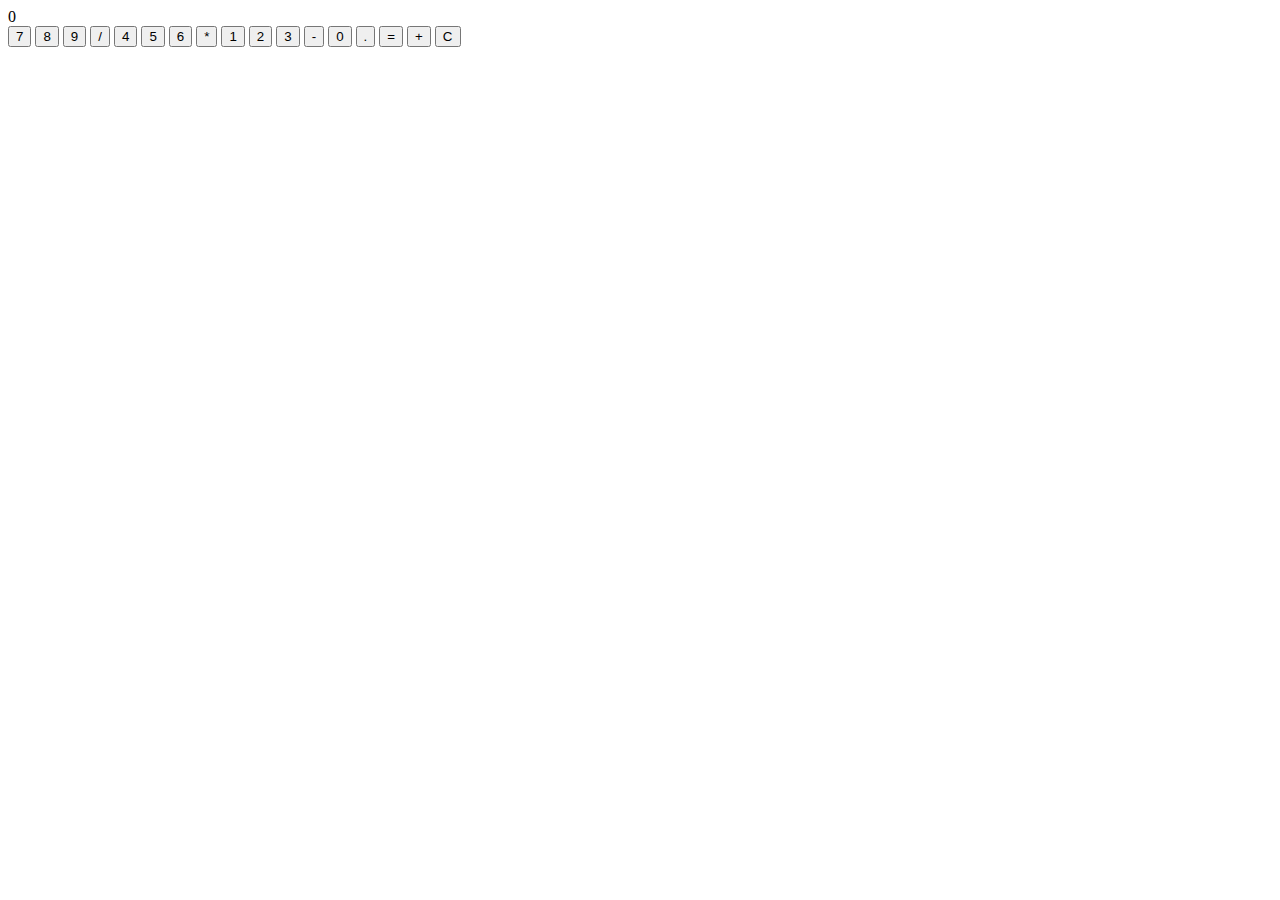
==== index.html @ d96deb4c "atualizacao3" ====
<!DOCTYPE html>
<html lang="en">
<head>
    <meta charset="UTF-8">
    <meta name="viewport" content="width=device-width, initial-scale=1.0">
    <title>Calculadora Foda</title>
    <link ref="stylesheet" href="css/style.css">
</head>
<body>
    <div class="calculator">
        <div class="display" id="display">0</div>
        <div class="buttons">
                <button class="button" data-value="7">7</button>
                <button class="button" data-value="8">8</button>
                <button class="button" data-value="9">9</button>
                <button class="button" data-value="/">/</button>
                <button class="button" data-value="4">4</button>
                <button class="button" data-value="5">5</button>
                <button class="button" data-value="6">6</button>
                <button class="button" data-value="*">*</button>
                <button class="button" data-value="1">1</button>
                <button class="button" data-value="2">2</button>
                <button class="button" data-value="3">3</button>
                <button class="button" data-value="-">-</button>
                <button class="button" data-value="0">0</button>
                <button class="button" data-value=".">.</button>
                <button class="button" data-value="=">=</button>
                <button class="button" data-value="+">+</button>
                <button class="button" data-value="C">C</button>
            </div>
        </div>
        <script scr="js/script.js"></script>
</body>
</html>
---- css/style.css ----
body {
    display: flex;
    justify-content: center;
    align-items: center;
    height: 100vh;
    margin: 0;
    background-color: #f0f0f0;
  }
  
  .calculator {
    border: 1px solid #ccc;
    border-radius: 5px;
    padding: 10px;
    background-color: #fff;
  }
  
  .display {
    font-size: 2em;
    text-align: center;
    margin-bottom: 10px;
    padding: 10px;
    border: 1px solid #ccc;
    border-radius: 5px;
    background-color: #eee;
  }
  
  .buttons {
    display: grid;
    grid-template-columns: repeat(4, 1fr);
    gap: 10px;
  }
  
  .button {
    padding: 20px;
    font-size: 1.5em;
    border: none;
    border-radius: 5px;
    cursor: pointer;
    background-color: #f9f9f9;
  }
  
  .button:hover {
    background-color: #e0e0e0;
  }
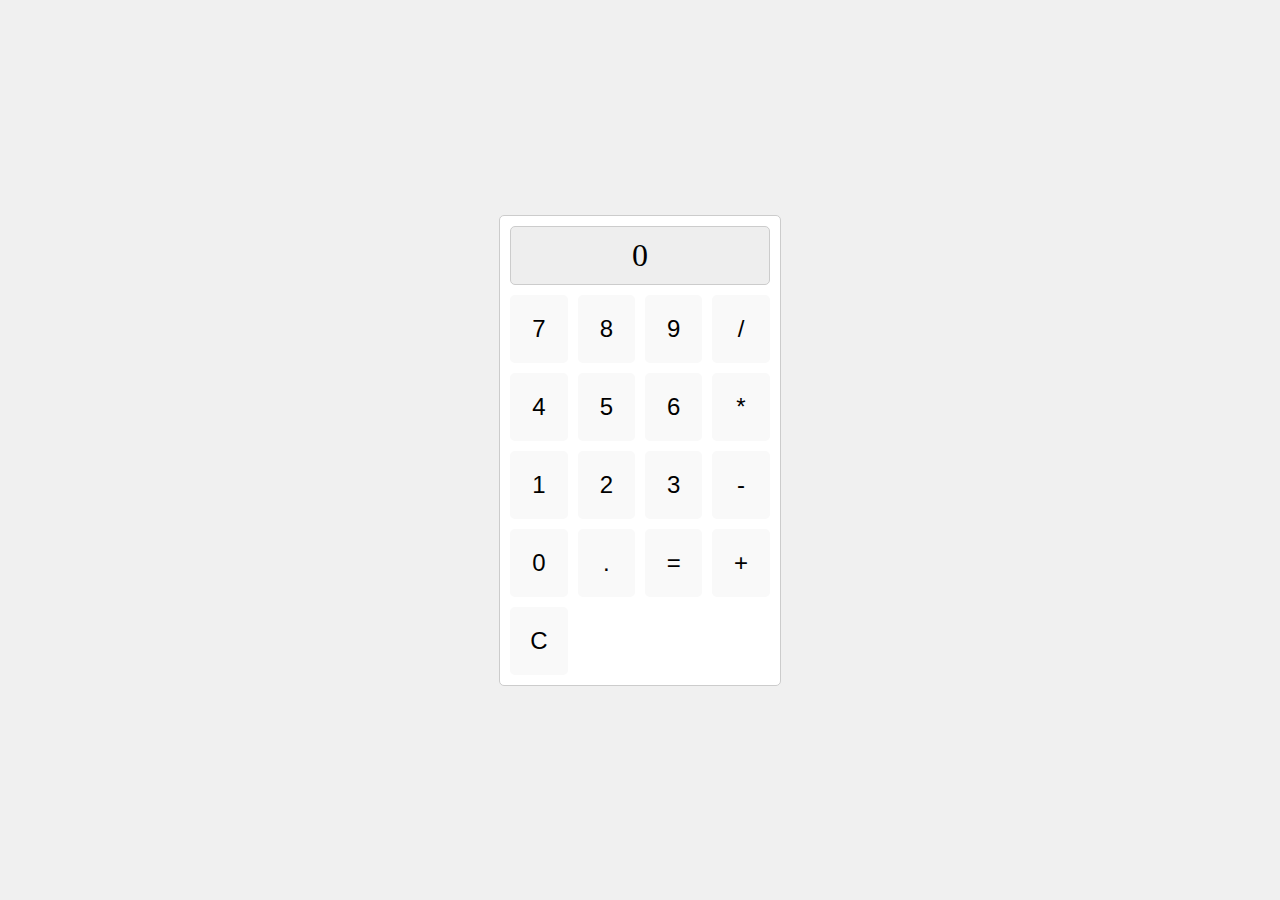
==== commit e458e246: "Update index.html" ====
--- a/index.html
+++ b/index.html
@@ -4,7 +4,7 @@
     <meta charset="UTF-8">
     <meta name="viewport" content="width=device-width, initial-scale=1.0">
     <title>Calculadora Foda</title>
-    <link ref="stylesheet" href="css/style.css">
+    <link rel="stylesheet" href="css/style.css">
 </head>
 <body>
     <div class="calculator">
@@ -28,7 +28,7 @@
                 <button class="button" data-value="+">+</button>
                 <button class="button" data-value="C">C</button>
             </div>
-        </div>
-        <script scr="js/script.js"></script>
+    </div>
+    <script scr="js/script.js"></script>
 </body>
 </html>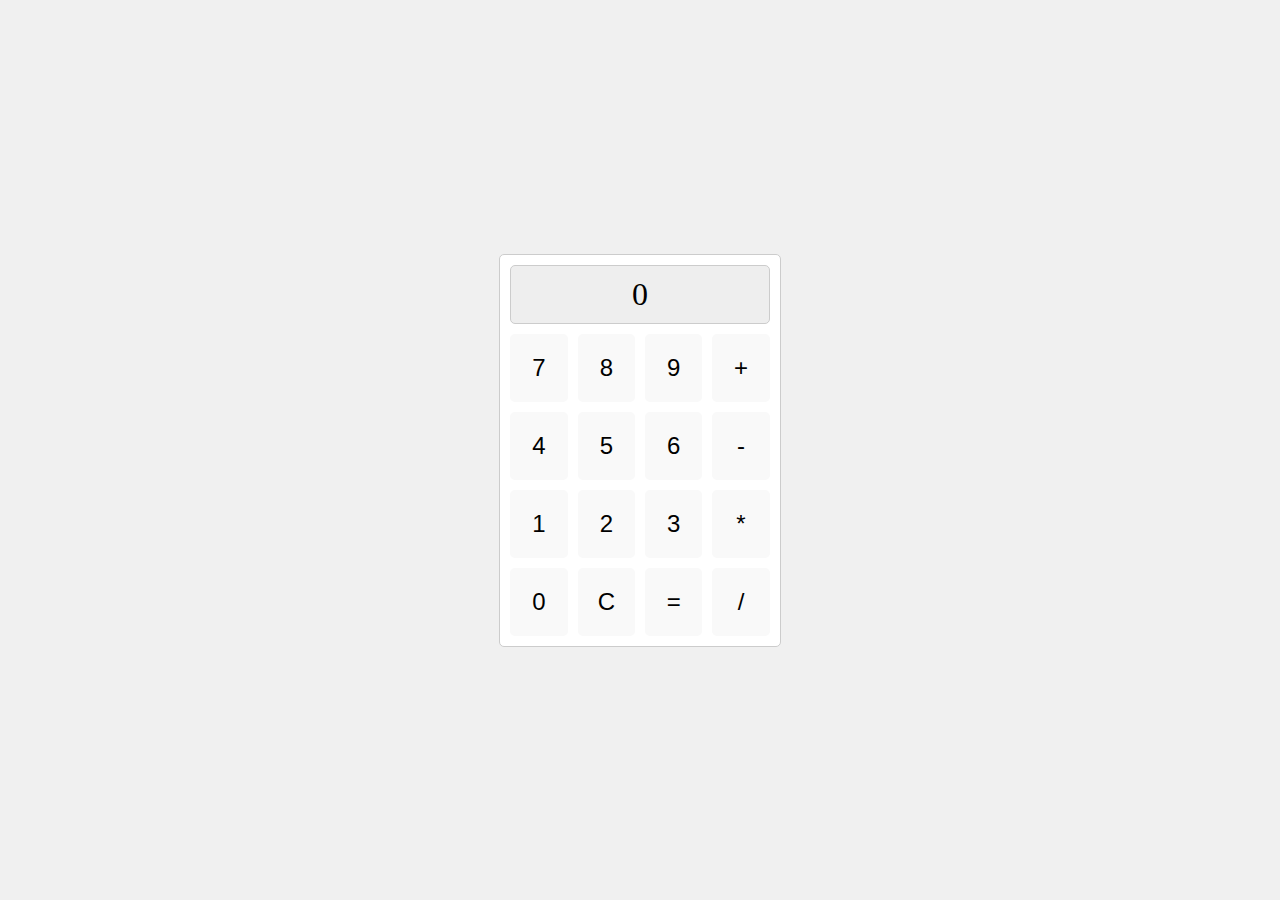
==== commit 4a834dc5: "arrumando2" ====
--- a/index.html
+++ b/index.html
@@ -3,32 +3,31 @@
 <head>
     <meta charset="UTF-8">
     <meta name="viewport" content="width=device-width, initial-scale=1.0">
-    <title>Calculadora Foda</title>
-    <link rel="stylesheet" href="css/style.css">
+    <title>Mega Calculadora</title>
+    <link rel="stylesheet" href="css/styles.css"><!-- Conectando o CSS -->
 </head>
 <body>
     <div class="calculator">
         <div class="display" id="display">0</div>
         <div class="buttons">
-                <button class="button" data-value="7">7</button>
-                <button class="button" data-value="8">8</button>
-                <button class="button" data-value="9">9</button>
-                <button class="button" data-value="/">/</button>
-                <button class="button" data-value="4">4</button>
-                <button class="button" data-value="5">5</button>
-                <button class="button" data-value="6">6</button>
-                <button class="button" data-value="*">*</button>
-                <button class="button" data-value="1">1</button>
-                <button class="button" data-value="2">2</button>
-                <button class="button" data-value="3">3</button>
-                <button class="button" data-value="-">-</button>
-                <button class="button" data-value="0">0</button>
-                <button class="button" data-value=".">.</button>
-                <button class="button" data-value="=">=</button>
-                <button class="button" data-value="+">+</button>
-                <button class="button" data-value="C">C</button>
-            </div>
+            <button class="button" data-value="7">7</button>
+            <button class="button" data-value="8">8</button>
+            <button class="button" data-value="9">9</button>
+            <button class="button" data-value="+">+</button>
+            <button class="button" data-value="4">4</button>
+            <button class="button" data-value="5">5</button>
+            <button class="button" data-value="6">6</button>
+            <button class="button" data-value="-">-</button>
+            <button class="button" data-value="1">1</button>
+            <button class="button" data-value="2">2</button>
+            <button class="button" data-value="3">3</button>
+            <button class="button" data-value="*">*</button>
+            <button class="button" data-value="0">0</button>
+            <button class="button" data-value="C">C</button>
+            <button class="button" data-value="=">=</button>
+            <button class="button" data-value="/">/</button>
+        </div>
     </div>
-    <script scr="js/script.js"></script>
+    <script src="js/script.js"></script><!-- Conectando o JavaScript -->
 </body>
-</html>+</html>
--- a/css/styles.css
+++ b/css/styles.css
@@ -0,0 +1,45 @@
+body {
+    display: flex;
+    justify-content: center;
+    align-items: center;
+    height: 100vh;
+    margin: 0;
+    background-color: #f0f0f0;
+  }
+  
+  .calculator {
+    border: 1px solid #ccc;
+    border-radius: 5px;
+    padding: 10px;
+    background-color: #fff;
+  }
+  
+  .display {
+    font-size: 2em;
+    text-align: center;
+    margin-bottom: 10px;
+    padding: 10px;
+    border: 1px solid #ccc;
+    border-radius: 5px;
+    background-color: #eee;
+  }
+  
+  .buttons {
+    display: grid;
+    grid-template-columns: repeat(4, 1fr);
+    gap: 10px;
+  }
+  
+  .button {
+    padding: 20px;
+    font-size: 1.5em;
+    border: none;
+    border-radius: 5px;
+    cursor: pointer;
+    background-color: #f9f9f9;
+  }
+  
+  .button:hover {
+    background-color: #e0e0e0;
+  }
+  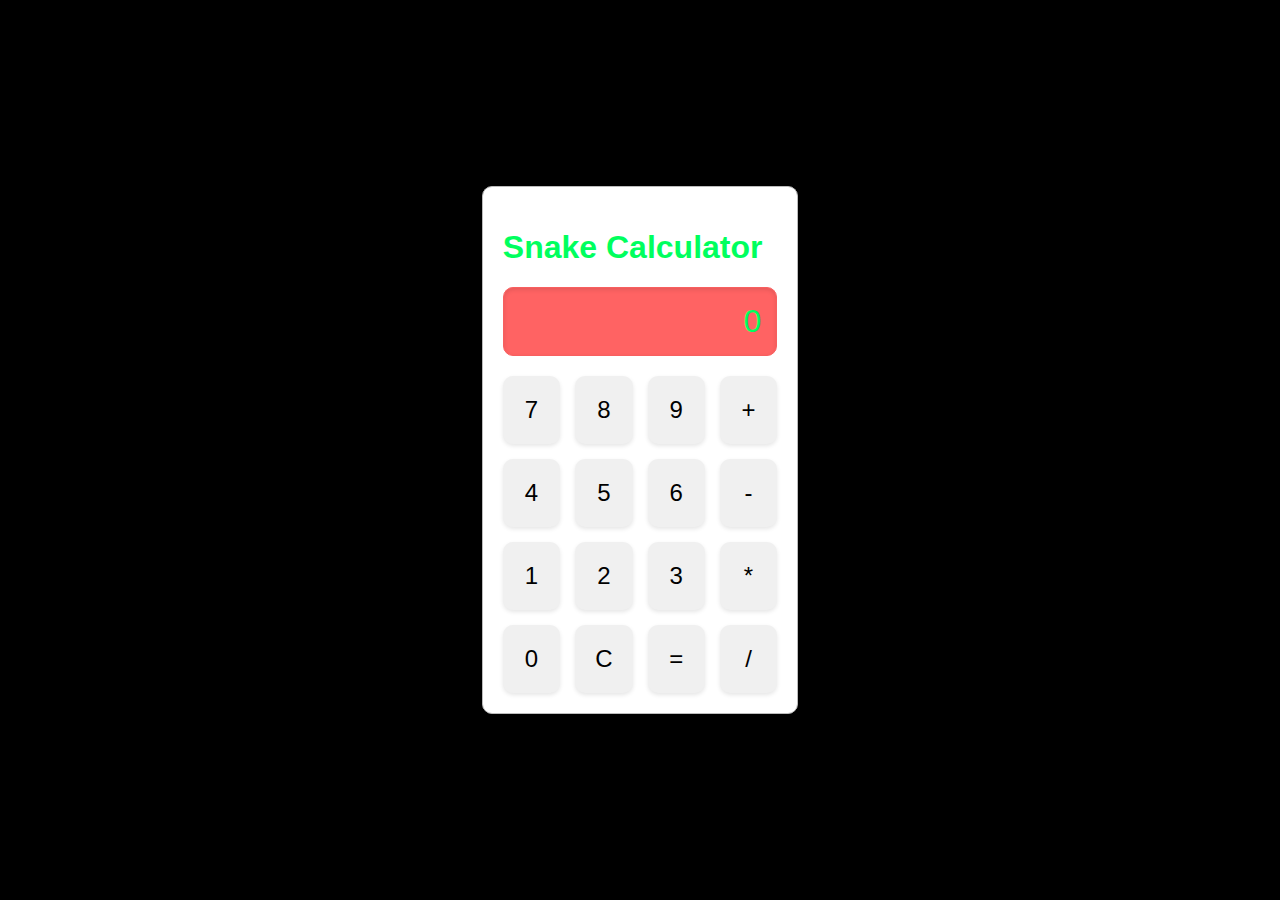
==== commit 9fd7a973: "att35" ====
--- a/index.html
+++ b/index.html
@@ -4,10 +4,11 @@
     <meta charset="UTF-8">
     <meta name="viewport" content="width=device-width, initial-scale=1.0">
     <title>Mega Calculadora</title>
-    <link rel="stylesheet" href="css/styles.css"><!-- Conectando o CSS -->
+    <link rel="stylesheet" href="css/styles.css">
 </head>
 <body>
     <div class="calculator">
+        <h1>Snake Calculator</h1>
         <div class="display" id="display">0</div>
         <div class="buttons">
             <button class="button" data-value="7">7</button>
@@ -28,6 +29,6 @@
             <button class="button" data-value="/">/</button>
         </div>
     </div>
-    <script src="js/script.js"></script><!-- Conectando o JavaScript -->
+    <script src="js/script.js"></script>
 </body>
 </html>
--- a/css/styles.css
+++ b/css/styles.css
@@ -1,45 +1,59 @@
 body {
-    display: flex;
-    justify-content: center;
-    align-items: center;
-    height: 100vh;
-    margin: 0;
-    background-color: #f0f0f0;
+  display:flex;
+  justify-content: center;
+  align-items: center;
+  height: 100vh;
+  margin: 0;
+  background-color: #000000;
+  font-family: 'Arial', sans-serif;
+  color: rgb(0, 255, 94);
+}
+h1{ 
+    color:  rgb(0, 255, 94);
   }
-  
-  .calculator {
-    border: 1px solid #ccc;
-    border-radius: 5px;
-    padding: 10px;
-    background-color: #fff;
-  }
-  
-  .display {
-    font-size: 2em;
-    text-align: center;
-    margin-bottom: 10px;
-    padding: 10px;
-    border: 1px solid #ccc;
-    border-radius: 5px;
-    background-color: #eee;
-  }
-  
-  .buttons {
-    display: grid;
-    grid-template-columns: repeat(4, 1fr);
-    gap: 10px;
-  }
-  
-  .button {
-    padding: 20px;
-    font-size: 1.5em;
-    border: none;
-    border-radius: 5px;
-    cursor: pointer;
-    background-color: #f9f9f9;
-  }
-  
-  .button:hover {
-    background-color: #e0e0e0;
-  }
-  +
+.calculator {
+  border: 1px solid #bbb;
+  border-radius: 10px;
+  padding: 20px;
+  background-color: #ffffff;
+  box-shadow: 0 4px 8px rgba(0, 0, 0, 0.1);
+}
+
+.display {
+  font-size: 2em;
+  text-align: right;
+  margin-bottom: 20px;
+  padding: 15px;
+  border: 1px solid #f85f5f;
+  border-radius: 10px;
+  background-color: #ff6363;
+  box-shadow: inset 0 2px 4px rgba(0, 0, 0, 0.1);
+}
+
+.buttons {
+  display: grid;
+  grid-template-columns: repeat(4, 1fr);
+  gap: 15px;
+}
+
+.button {
+  padding: 20px;
+  font-size: 1.5em;
+  border: none;
+  border-radius: 10px;
+  cursor: pointer;
+  background-color: #f0f0f0;
+  box-shadow: 0 2px 4px rgba(0, 0, 0, 0.1);
+  transition: background-color 0.2s, transform 0.2s;
+}
+
+.button:hover {
+  background-color: #d9d9d9;
+  transform: translateY(-2px);
+}
+
+.button:active {
+  background-color: #323131;
+  transform: translateY(0);
+}
